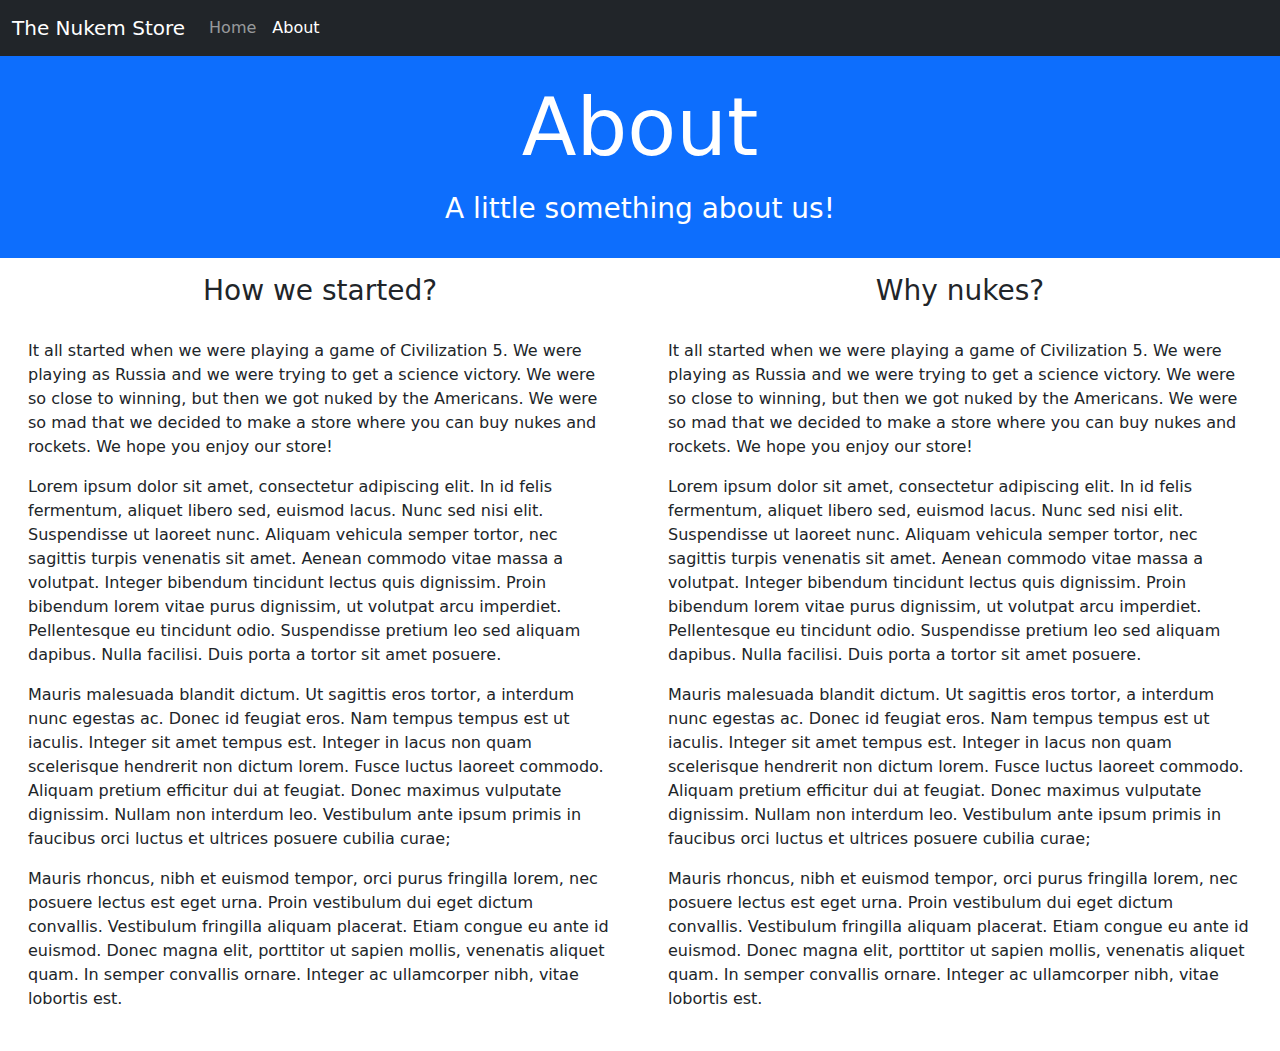
==== about/index.html @ d3eb9044 "first commit" ====
<!DOCTYPE html>
<html lang="en">
    <head>
        <title>Nukem the store</title>
        <meta charset="utf-8">
        <meta name="viewport" content="width=device-width, initial-scale=1">
        <link href="https://cdn.jsdelivr.net/npm/bootstrap@5.3.2/dist/css/bootstrap.min.css" rel="stylesheet">
        <script src="https://cdn.jsdelivr.net/npm/bootstrap@5.3.2/dist/js/bootstrap.bundle.min.js"></script>
    </head>
    <body>

        <nav class="navbar navbar-expand-sm bg-dark navbar-dark sticky-top">
            <div class="container-fluid">
              <ul class="navbar-nav">
                <a class="navbar-brand" href="../">The Nukem Store</a>
                <li class="nav-item">
                  <a class="nav-link" href="../">Home</a>
                </li>
               <li class="nav-item">
                  <a class="nav-link active" href="#">About</a>
                </li>

              </ul>
            </div>
          </nav>
          
        
        <div class="container-fluid p-4 bg-primary text-white">
            <div class="row justify-content-center">
                <div class="col-7">
                    <p class="display-1 text-center">About</p>
                    <h3 class="text-center">A little something about us!</h3>
                </div>
                
            </div>
        </div>

        <div class="container-fluid mt-3">
            <div class="row justify-content-center">
                <div class="col-sm-3 mb-2" style="width:50%;">
                    <div class="card border-0">
                        <div class="card-title text-center"><h3>How we started?</h3></div>
                        <div class="card-body">
                        
                            <div class="card-text">
                                <p>It all started when we were playing a game of Civilization 5. We were playing as Russia and we were trying to get a science victory. We were so close to winning, but then we got nuked by the Americans. We were so mad that we decided to make a store where you can buy nukes and rockets. We hope you enjoy our store!</p>
                                <p>Lorem ipsum dolor sit amet, consectetur adipiscing elit. In id felis fermentum, aliquet libero sed, euismod lacus. Nunc sed nisi elit. Suspendisse ut laoreet nunc. Aliquam vehicula semper tortor, nec sagittis turpis venenatis sit amet. Aenean commodo vitae massa a volutpat. Integer bibendum tincidunt lectus quis dignissim. Proin bibendum lorem vitae purus dignissim, ut volutpat arcu imperdiet. Pellentesque eu tincidunt odio. Suspendisse pretium leo sed aliquam dapibus. Nulla facilisi. Duis porta a tortor sit amet posuere.</p>
                                <p>Mauris malesuada blandit dictum. Ut sagittis eros tortor, a interdum nunc egestas ac. Donec id feugiat eros. Nam tempus tempus est ut iaculis. Integer sit amet tempus est. Integer in lacus non quam scelerisque hendrerit non dictum lorem. Fusce luctus laoreet commodo. Aliquam pretium efficitur dui at feugiat. Donec maximus vulputate dignissim. Nullam non interdum leo. Vestibulum ante ipsum primis in faucibus orci luctus et ultrices posuere cubilia curae;</p>
                                <p>Mauris rhoncus, nibh et euismod tempor, orci purus fringilla lorem, nec posuere lectus est eget urna. Proin vestibulum dui eget dictum convallis. Vestibulum fringilla aliquam placerat. Etiam congue eu ante id euismod. Donec magna elit, porttitor ut sapien mollis, venenatis aliquet quam. In semper convallis ornare. Integer ac ullamcorper nibh, vitae lobortis est.</p>
                            </div>
                        </div>
                    </div>
                    </div>
                <div class="col-sm-3 mb-2" style="width:50%;">
                    <div class="card border-0">
                        <div class="card-title text-center"><h3>Why nukes?</h3></div>
                        <div class="card-body">
                        
                            <div class="card-text">
                                <p>It all started when we were playing a game of Civilization 5. We were playing as Russia and we were trying to get a science victory. We were so close to winning, but then we got nuked by the Americans. We were so mad that we decided to make a store where you can buy nukes and rockets. We hope you enjoy our store!</p>
                                <p>Lorem ipsum dolor sit amet, consectetur adipiscing elit. In id felis fermentum, aliquet libero sed, euismod lacus. Nunc sed nisi elit. Suspendisse ut laoreet nunc. Aliquam vehicula semper tortor, nec sagittis turpis venenatis sit amet. Aenean commodo vitae massa a volutpat. Integer bibendum tincidunt lectus quis dignissim. Proin bibendum lorem vitae purus dignissim, ut volutpat arcu imperdiet. Pellentesque eu tincidunt odio. Suspendisse pretium leo sed aliquam dapibus. Nulla facilisi. Duis porta a tortor sit amet posuere.</p>
                                <p>Mauris malesuada blandit dictum. Ut sagittis eros tortor, a interdum nunc egestas ac. Donec id feugiat eros. Nam tempus tempus est ut iaculis. Integer sit amet tempus est. Integer in lacus non quam scelerisque hendrerit non dictum lorem. Fusce luctus laoreet commodo. Aliquam pretium efficitur dui at feugiat. Donec maximus vulputate dignissim. Nullam non interdum leo. Vestibulum ante ipsum primis in faucibus orci luctus et ultrices posuere cubilia curae;</p>
                                <p>Mauris rhoncus, nibh et euismod tempor, orci purus fringilla lorem, nec posuere lectus est eget urna. Proin vestibulum dui eget dictum convallis. Vestibulum fringilla aliquam placerat. Etiam congue eu ante id euismod. Donec magna elit, porttitor ut sapien mollis, venenatis aliquet quam. In semper convallis ornare. Integer ac ullamcorper nibh, vitae lobortis est.</p>
                            </div>
                        </div>
                    </div>
        
                </div>

            </div>
        </div>
        <script src="../js/temp.js"></script>
    </body>
</html>
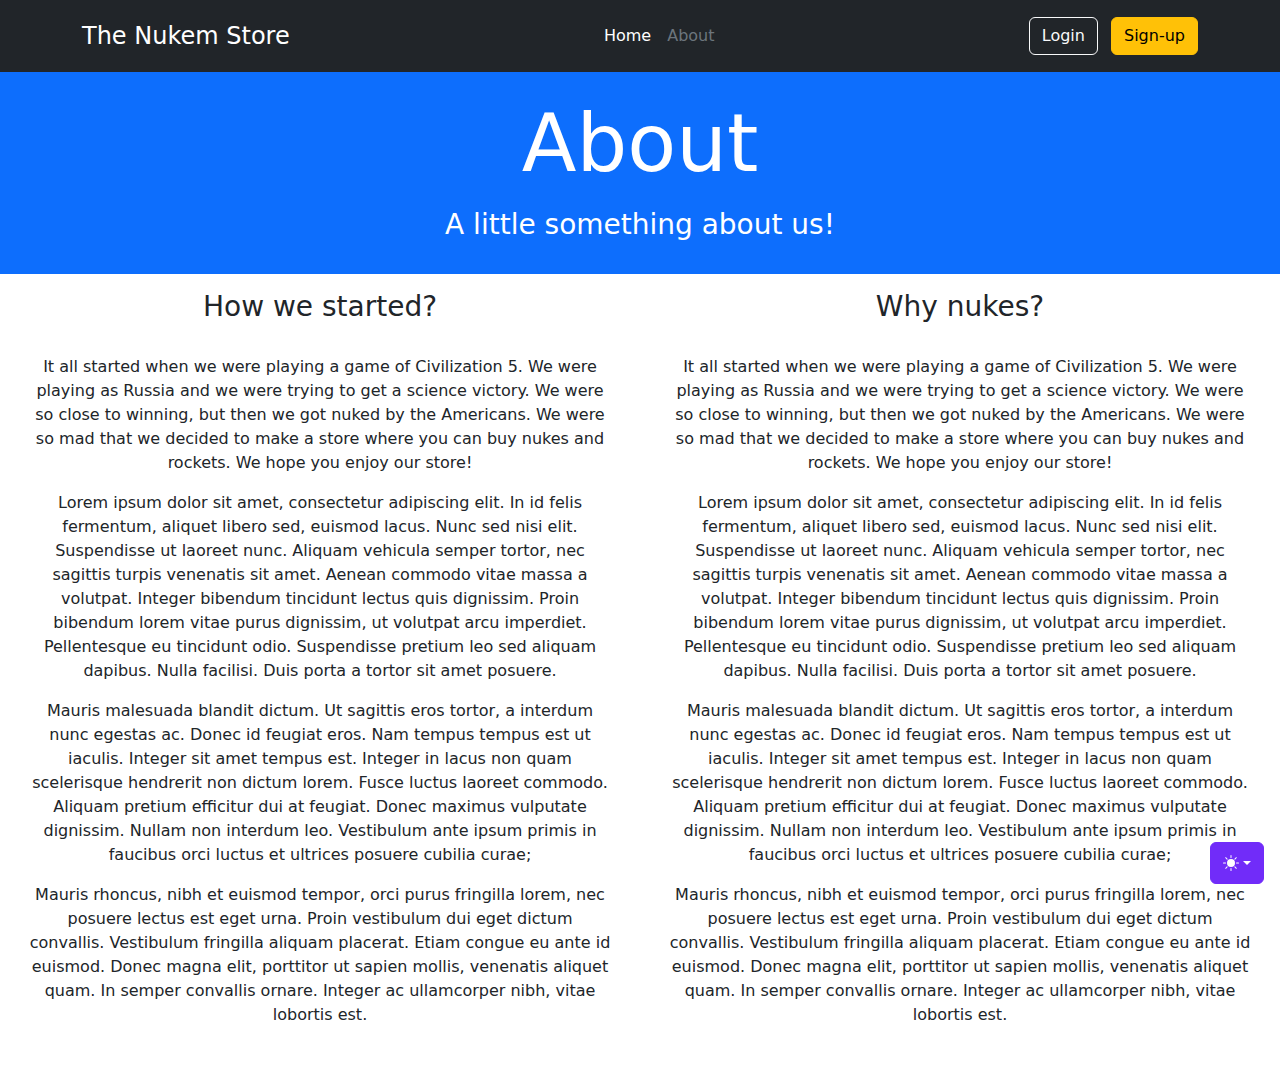
==== commit 05ef5ce5: "added checkout page and made website look a bit better on mobile" ====
--- a/about/index.html
+++ b/about/index.html
@@ -6,23 +6,161 @@
         <meta name="viewport" content="width=device-width, initial-scale=1">
         <link href="https://cdn.jsdelivr.net/npm/bootstrap@5.3.2/dist/css/bootstrap.min.css" rel="stylesheet">
         <script src="https://cdn.jsdelivr.net/npm/bootstrap@5.3.2/dist/js/bootstrap.bundle.min.js"></script>
+        <script src="../color-modes.js"></script>
+
+        <style>
+            .bd-placeholder-img {
+              font-size: 1.125rem;
+              text-anchor: middle;
+              -webkit-user-select: none;
+              -moz-user-select: none;
+              user-select: none;
+            }
+      
+            @media (min-width: 768px) {
+              .bd-placeholder-img-lg {
+                font-size: 3.5rem;
+              }
+            }
+      
+            .b-example-divider {
+              width: 100%;
+              height: 3rem;
+              background-color: rgba(0, 0, 0, .1);
+              border: solid rgba(0, 0, 0, .15);
+              border-width: 1px 0;
+              box-shadow: inset 0 .5em 1.5em rgba(0, 0, 0, .1), inset 0 .125em .5em rgba(0, 0, 0, .15);
+            }
+      
+            .b-example-vr {
+              flex-shrink: 0;
+              width: 1.5rem;
+              height: 100vh;
+            }
+      
+            .bi {
+              vertical-align: -.125em;
+              fill: currentColor;
+            }
+      
+            .nav-scroller {
+              position: relative;
+              z-index: 2;
+              height: 2.75rem;
+              overflow-y: hidden;
+            }
+      
+            .nav-scroller .nav {
+              display: flex;
+              flex-wrap: nowrap;
+              padding-bottom: 1rem;
+              margin-top: -1px;
+              overflow-x: auto;
+              text-align: center;
+              white-space: nowrap;
+              -webkit-overflow-scrolling: touch;
+            }
+      
+            .btn-bd-primary {
+              --bd-violet-bg: #712cf9;
+              --bd-violet-rgb: 112.520718, 44.062154, 249.437846;
+      
+              --bs-btn-font-weight: 600;
+              --bs-btn-color: var(--bs-white);
+              --bs-btn-bg: var(--bd-violet-bg);
+              --bs-btn-border-color: var(--bd-violet-bg);
+              --bs-btn-hover-color: var(--bs-white);
+              --bs-btn-hover-bg: #6528e0;
+              --bs-btn-hover-border-color: #6528e0;
+              --bs-btn-focus-shadow-rgb: var(--bd-violet-rgb);
+              --bs-btn-active-color: var(--bs-btn-hover-color);
+              --bs-btn-active-bg: #5a23c8;
+              --bs-btn-active-border-color: #5a23c8;
+            }
+      
+            .bd-mode-toggle {
+              z-index: 1500;
+            }
+      
+            .bd-mode-toggle .dropdown-menu .active .bi {
+              display: block !important;
+            }
+          </style>
+
     </head>
     <body>
 
-        <nav class="navbar navbar-expand-sm bg-dark navbar-dark sticky-top">
-            <div class="container-fluid">
-              <ul class="navbar-nav">
-                <a class="navbar-brand" href="../">The Nukem Store</a>
-                <li class="nav-item">
-                  <a class="nav-link" href="../">Home</a>
-                </li>
-               <li class="nav-item">
-                  <a class="nav-link active" href="#">About</a>
-                </li>
-
-              </ul>
+        <svg xmlns="http://www.w3.org/2000/svg" class="d-none">
+            <symbol id="check2" viewBox="0 0 16 16">
+              <path d="M13.854 3.646a.5.5 0 0 1 0 .708l-7 7a.5.5 0 0 1-.708 0l-3.5-3.5a.5.5 0 1 1 .708-.708L6.5 10.293l6.646-6.647a.5.5 0 0 1 .708 0z"/>
+            </symbol>
+            <symbol id="circle-half" viewBox="0 0 16 16">
+              <path d="M8 15A7 7 0 1 0 8 1v14zm0 1A8 8 0 1 1 8 0a8 8 0 0 1 0 16z"/>
+            </symbol>
+            <symbol id="moon-stars-fill" viewBox="0 0 16 16">
+              <path d="M6 .278a.768.768 0 0 1 .08.858 7.208 7.208 0 0 0-.878 3.46c0 4.021 3.278 7.277 7.318 7.277.527 0 1.04-.055 1.533-.16a.787.787 0 0 1 .81.316.733.733 0 0 1-.031.893A8.349 8.349 0 0 1 8.344 16C3.734 16 0 12.286 0 7.71 0 4.266 2.114 1.312 5.124.06A.752.752 0 0 1 6 .278z"/>
+              <path d="M10.794 3.148a.217.217 0 0 1 .412 0l.387 1.162c.173.518.579.924 1.097 1.097l1.162.387a.217.217 0 0 1 0 .412l-1.162.387a1.734 1.734 0 0 0-1.097 1.097l-.387 1.162a.217.217 0 0 1-.412 0l-.387-1.162A1.734 1.734 0 0 0 9.31 6.593l-1.162-.387a.217.217 0 0 1 0-.412l1.162-.387a1.734 1.734 0 0 0 1.097-1.097l.387-1.162zM13.863.099a.145.145 0 0 1 .274 0l.258.774c.115.346.386.617.732.732l.774.258a.145.145 0 0 1 0 .274l-.774.258a1.156 1.156 0 0 0-.732.732l-.258.774a.145.145 0 0 1-.274 0l-.258-.774a1.156 1.156 0 0 0-.732-.732l-.774-.258a.145.145 0 0 1 0-.274l.774-.258c.346-.115.617-.386.732-.732L13.863.1z"/>
+            </symbol>
+            <symbol id="sun-fill" viewBox="0 0 16 16">
+              <path d="M8 12a4 4 0 1 0 0-8 4 4 0 0 0 0 8zM8 0a.5.5 0 0 1 .5.5v2a.5.5 0 0 1-1 0v-2A.5.5 0 0 1 8 0zm0 13a.5.5 0 0 1 .5.5v2a.5.5 0 0 1-1 0v-2A.5.5 0 0 1 8 13zm8-5a.5.5 0 0 1-.5.5h-2a.5.5 0 0 1 0-1h2a.5.5 0 0 1 .5.5zM3 8a.5.5 0 0 1-.5.5h-2a.5.5 0 0 1 0-1h2A.5.5 0 0 1 3 8zm10.657-5.657a.5.5 0 0 1 0 .707l-1.414 1.415a.5.5 0 1 1-.707-.708l1.414-1.414a.5.5 0 0 1 .707 0zm-9.193 9.193a.5.5 0 0 1 0 .707L3.05 13.657a.5.5 0 0 1-.707-.707l1.414-1.414a.5.5 0 0 1 .707 0zm9.193 2.121a.5.5 0 0 1-.707 0l-1.414-1.414a.5.5 0 0 1 .707-.707l1.414 1.414a.5.5 0 0 1 0 .707zM4.464 4.465a.5.5 0 0 1-.707 0L2.343 3.05a.5.5 0 1 1 .707-.707l1.414 1.414a.5.5 0 0 1 0 .708z"/>
+            </symbol>
+          </svg>
+      
+          <div class="dropdown position-fixed bottom-0 end-0 mb-3 me-3 bd-mode-toggle">
+            <button class="btn btn-bd-primary py-2 dropdown-toggle d-flex align-items-center"
+                    id="bd-theme"
+                    type="button"
+                    aria-expanded="false"
+                    data-bs-toggle="dropdown"
+                    aria-label="Toggle theme (auto)">
+              <svg class="bi my-1 theme-icon-active" width="1em" height="1em"><use href="#circle-half"></use></svg>
+              <span class="visually-hidden" id="bd-theme-text">Toggle theme</span>
+            </button>
+            <ul class="dropdown-menu dropdown-menu-end shadow" aria-labelledby="bd-theme-text">
+              <li>
+                <button type="button" class="dropdown-item d-flex align-items-center" data-bs-theme-value="light" aria-pressed="false">
+                  <svg class="bi me-2 opacity-50 theme-icon" width="1em" height="1em"><use href="#sun-fill"></use></svg>
+                  Light
+                  <svg class="bi ms-auto d-none" width="1em" height="1em"><use href="#check2"></use></svg>
+                </button>
+              </li>
+              <li>
+                <button type="button" class="dropdown-item d-flex align-items-center" data-bs-theme-value="dark" aria-pressed="false">
+                  <svg class="bi me-2 opacity-50 theme-icon" width="1em" height="1em"><use href="#moon-stars-fill"></use></svg>
+                  Dark
+                  <svg class="bi ms-auto d-none" width="1em" height="1em"><use href="#check2"></use></svg>
+                </button>
+              </li>
+              <li>
+                <button type="button" class="dropdown-item d-flex align-items-center active" data-bs-theme-value="auto" aria-pressed="true">
+                  <svg class="bi me-2 opacity-50 theme-icon" width="1em" height="1em"><use href="#circle-half"></use></svg>
+                  Auto
+                  <svg class="bi ms-auto d-none" width="1em" height="1em"><use href="#check2"></use></svg>
+                </button>
+              </li>
+            </ul>
+          </div>
+
+        <header class="p-3 text-bg-dark sticky-top">
+            <div class="container">
+              <div class="d-flex flex-wrap align-items-center justify-content-center justify-content-lg-start">
+                <a href="/" class="d-flex align-items-center mb-3 mb-md-0 me-md-auto text-white text-decoration-none">
+                    <span class="fs-4">The Nukem Store</span>
+                  </a>
+                
+        
+                <ul class="nav col-12 col-lg-auto me-lg-auto mb-2 justify-content-center mb-md-0">
+                  <li><a href="../" class="nav-link px-2 text-white">Home</a></li>
+                  <li><a href="#" class="nav-link px-2 text-secondary">About</a></li>
+                </ul>
+        
+                <div class="text-end">
+                  <button type="button" class="btn btn-outline-light me-2">Login</button>
+                  <button type="button" class="btn btn-warning">Sign-up</button>
+                </div>
+              </div>
             </div>
-          </nav>
+          </header>
           
         
         <div class="container-fluid p-4 bg-primary text-white">
@@ -37,12 +175,12 @@
 
         <div class="container-fluid mt-3">
             <div class="row justify-content-center">
-                <div class="col-sm-3 mb-2" style="width:50%;">
+                <div class="col-sm-3 mb-2" style="width:50%; min-width: 280px;">
                     <div class="card border-0">
                         <div class="card-title text-center"><h3>How we started?</h3></div>
                         <div class="card-body">
                         
-                            <div class="card-text">
+                            <div class="card-text text-center">
                                 <p>It all started when we were playing a game of Civilization 5. We were playing as Russia and we were trying to get a science victory. We were so close to winning, but then we got nuked by the Americans. We were so mad that we decided to make a store where you can buy nukes and rockets. We hope you enjoy our store!</p>
                                 <p>Lorem ipsum dolor sit amet, consectetur adipiscing elit. In id felis fermentum, aliquet libero sed, euismod lacus. Nunc sed nisi elit. Suspendisse ut laoreet nunc. Aliquam vehicula semper tortor, nec sagittis turpis venenatis sit amet. Aenean commodo vitae massa a volutpat. Integer bibendum tincidunt lectus quis dignissim. Proin bibendum lorem vitae purus dignissim, ut volutpat arcu imperdiet. Pellentesque eu tincidunt odio. Suspendisse pretium leo sed aliquam dapibus. Nulla facilisi. Duis porta a tortor sit amet posuere.</p>
                                 <p>Mauris malesuada blandit dictum. Ut sagittis eros tortor, a interdum nunc egestas ac. Donec id feugiat eros. Nam tempus tempus est ut iaculis. Integer sit amet tempus est. Integer in lacus non quam scelerisque hendrerit non dictum lorem. Fusce luctus laoreet commodo. Aliquam pretium efficitur dui at feugiat. Donec maximus vulputate dignissim. Nullam non interdum leo. Vestibulum ante ipsum primis in faucibus orci luctus et ultrices posuere cubilia curae;</p>
@@ -51,12 +189,12 @@
                         </div>
                     </div>
                     </div>
-                <div class="col-sm-3 mb-2" style="width:50%;">
+                <div class="col-sm-3 mb-2" style="width:50%; min-width: 280px;">
                     <div class="card border-0">
                         <div class="card-title text-center"><h3>Why nukes?</h3></div>
                         <div class="card-body">
                         
-                            <div class="card-text">
+                            <div class="card-text text-center">
                                 <p>It all started when we were playing a game of Civilization 5. We were playing as Russia and we were trying to get a science victory. We were so close to winning, but then we got nuked by the Americans. We were so mad that we decided to make a store where you can buy nukes and rockets. We hope you enjoy our store!</p>
                                 <p>Lorem ipsum dolor sit amet, consectetur adipiscing elit. In id felis fermentum, aliquet libero sed, euismod lacus. Nunc sed nisi elit. Suspendisse ut laoreet nunc. Aliquam vehicula semper tortor, nec sagittis turpis venenatis sit amet. Aenean commodo vitae massa a volutpat. Integer bibendum tincidunt lectus quis dignissim. Proin bibendum lorem vitae purus dignissim, ut volutpat arcu imperdiet. Pellentesque eu tincidunt odio. Suspendisse pretium leo sed aliquam dapibus. Nulla facilisi. Duis porta a tortor sit amet posuere.</p>
                                 <p>Mauris malesuada blandit dictum. Ut sagittis eros tortor, a interdum nunc egestas ac. Donec id feugiat eros. Nam tempus tempus est ut iaculis. Integer sit amet tempus est. Integer in lacus non quam scelerisque hendrerit non dictum lorem. Fusce luctus laoreet commodo. Aliquam pretium efficitur dui at feugiat. Donec maximus vulputate dignissim. Nullam non interdum leo. Vestibulum ante ipsum primis in faucibus orci luctus et ultrices posuere cubilia curae;</p>
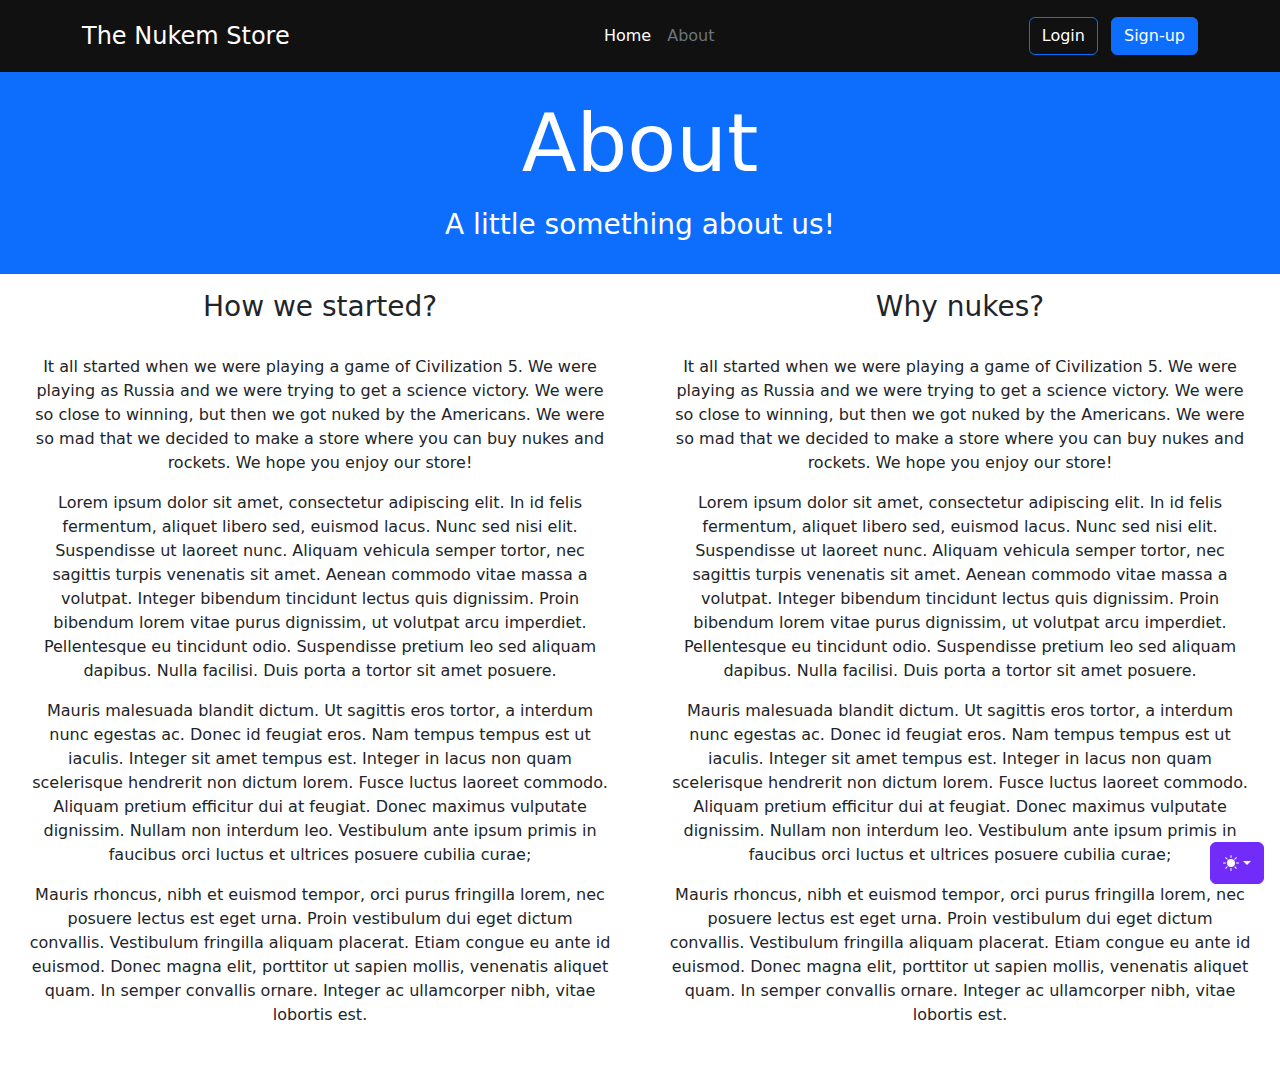
==== commit c4133ca1: "finished design for register and login forms, also updated the header colors a bit" ====
--- a/about/index.html
+++ b/about/index.html
@@ -141,7 +141,7 @@
             </ul>
           </div>
 
-        <header class="p-3 text-bg-dark sticky-top">
+          <header class="p-3 sticky-top" style="background-color: #111111;">
             <div class="container">
               <div class="d-flex flex-wrap align-items-center justify-content-center justify-content-lg-start">
                 <a href="/" class="d-flex align-items-center mb-3 mb-md-0 me-md-auto text-white text-decoration-none">
@@ -155,8 +155,8 @@
                 </ul>
         
                 <div class="text-end">
-                  <button type="button" class="btn btn-outline-light me-2">Login</button>
-                  <button type="button" class="btn btn-warning">Sign-up</button>
+                  <button type="button" onclick="location.href = '../login/';" class="btn btn-outline-primary text-white me-2">Login</button>
+                  <button type="button" onclick="location.href = '../register/';" class="btn btn-primary">Sign-up</button>
                 </div>
               </div>
             </div>
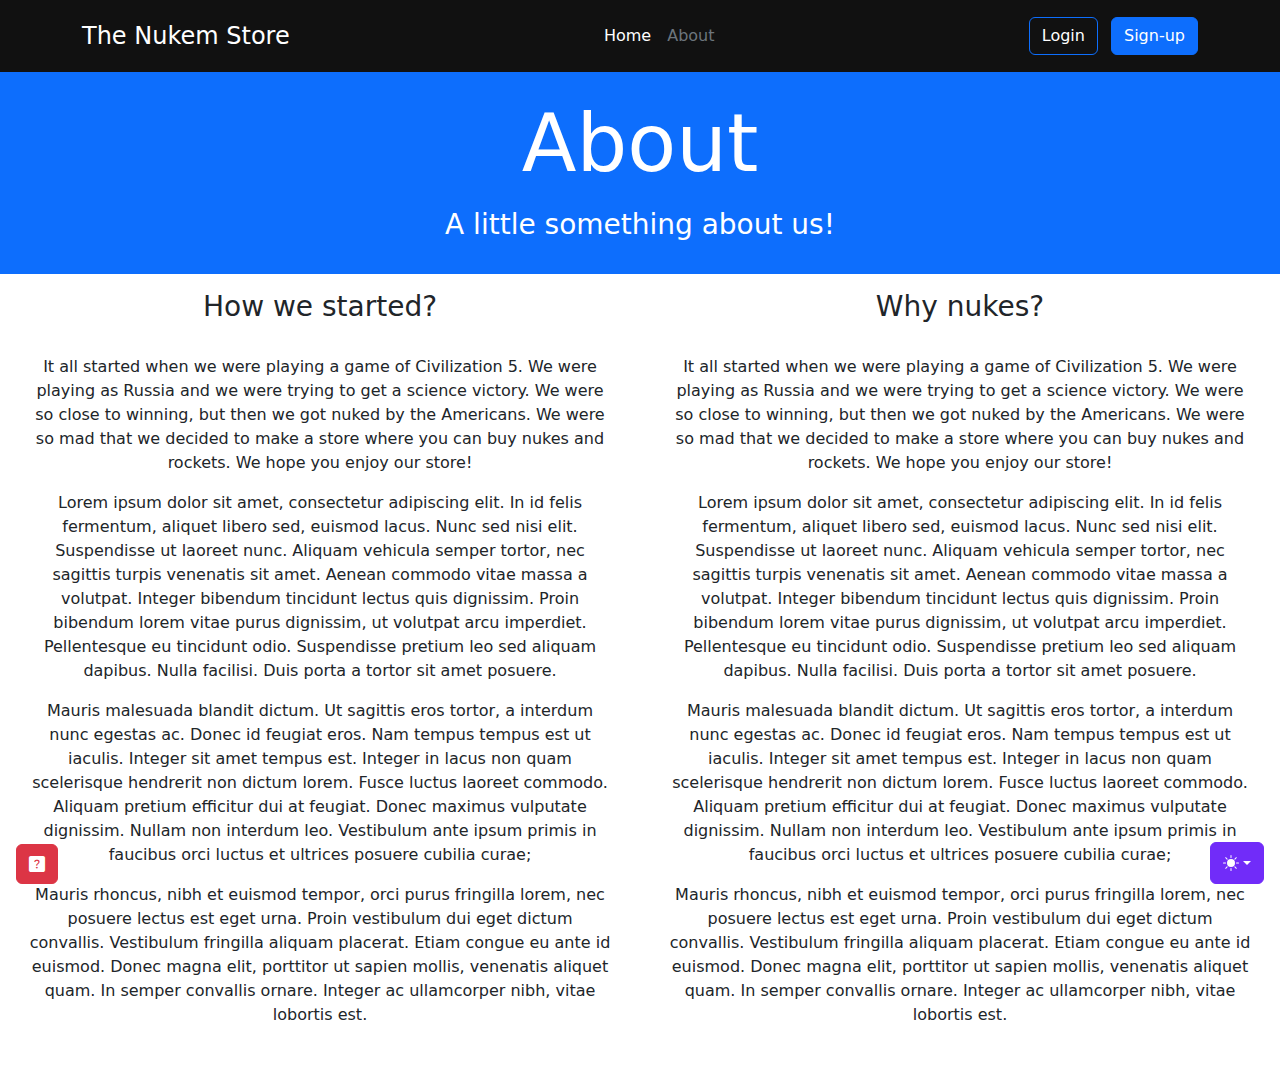
==== commit 71f1ca89: "added nuke and fixed file formatting" ====
--- a/about/index.html
+++ b/about/index.html
@@ -1,212 +1,303 @@
 <!DOCTYPE html>
 <html lang="en">
-    <head>
-        <title>Nukem the store</title>
-        <meta charset="utf-8">
-        <meta name="viewport" content="width=device-width, initial-scale=1">
-        <link href="https://cdn.jsdelivr.net/npm/bootstrap@5.3.2/dist/css/bootstrap.min.css" rel="stylesheet">
-        <script src="https://cdn.jsdelivr.net/npm/bootstrap@5.3.2/dist/js/bootstrap.bundle.min.js"></script>
-        <script src="../color-modes.js"></script>
-
-        <style>
-            .bd-placeholder-img {
-              font-size: 1.125rem;
-              text-anchor: middle;
-              -webkit-user-select: none;
-              -moz-user-select: none;
-              user-select: none;
-            }
-      
-            @media (min-width: 768px) {
-              .bd-placeholder-img-lg {
-                font-size: 3.5rem;
-              }
-            }
-      
-            .b-example-divider {
-              width: 100%;
-              height: 3rem;
-              background-color: rgba(0, 0, 0, .1);
-              border: solid rgba(0, 0, 0, .15);
-              border-width: 1px 0;
-              box-shadow: inset 0 .5em 1.5em rgba(0, 0, 0, .1), inset 0 .125em .5em rgba(0, 0, 0, .15);
-            }
-      
-            .b-example-vr {
-              flex-shrink: 0;
-              width: 1.5rem;
-              height: 100vh;
-            }
-      
-            .bi {
-              vertical-align: -.125em;
-              fill: currentColor;
-            }
-      
-            .nav-scroller {
-              position: relative;
-              z-index: 2;
-              height: 2.75rem;
-              overflow-y: hidden;
-            }
-      
-            .nav-scroller .nav {
-              display: flex;
-              flex-wrap: nowrap;
-              padding-bottom: 1rem;
-              margin-top: -1px;
-              overflow-x: auto;
-              text-align: center;
-              white-space: nowrap;
-              -webkit-overflow-scrolling: touch;
-            }
-      
-            .btn-bd-primary {
-              --bd-violet-bg: #712cf9;
-              --bd-violet-rgb: 112.520718, 44.062154, 249.437846;
-      
-              --bs-btn-font-weight: 600;
-              --bs-btn-color: var(--bs-white);
-              --bs-btn-bg: var(--bd-violet-bg);
-              --bs-btn-border-color: var(--bd-violet-bg);
-              --bs-btn-hover-color: var(--bs-white);
-              --bs-btn-hover-bg: #6528e0;
-              --bs-btn-hover-border-color: #6528e0;
-              --bs-btn-focus-shadow-rgb: var(--bd-violet-rgb);
-              --bs-btn-active-color: var(--bs-btn-hover-color);
-              --bs-btn-active-bg: #5a23c8;
-              --bs-btn-active-border-color: #5a23c8;
-            }
-      
-            .bd-mode-toggle {
-              z-index: 1500;
-            }
-      
-            .bd-mode-toggle .dropdown-menu .active .bi {
-              display: block !important;
-            }
-          </style>
-
-    </head>
-    <body>
-
-        <svg xmlns="http://www.w3.org/2000/svg" class="d-none">
-            <symbol id="check2" viewBox="0 0 16 16">
-              <path d="M13.854 3.646a.5.5 0 0 1 0 .708l-7 7a.5.5 0 0 1-.708 0l-3.5-3.5a.5.5 0 1 1 .708-.708L6.5 10.293l6.646-6.647a.5.5 0 0 1 .708 0z"/>
-            </symbol>
-            <symbol id="circle-half" viewBox="0 0 16 16">
-              <path d="M8 15A7 7 0 1 0 8 1v14zm0 1A8 8 0 1 1 8 0a8 8 0 0 1 0 16z"/>
-            </symbol>
-            <symbol id="moon-stars-fill" viewBox="0 0 16 16">
-              <path d="M6 .278a.768.768 0 0 1 .08.858 7.208 7.208 0 0 0-.878 3.46c0 4.021 3.278 7.277 7.318 7.277.527 0 1.04-.055 1.533-.16a.787.787 0 0 1 .81.316.733.733 0 0 1-.031.893A8.349 8.349 0 0 1 8.344 16C3.734 16 0 12.286 0 7.71 0 4.266 2.114 1.312 5.124.06A.752.752 0 0 1 6 .278z"/>
-              <path d="M10.794 3.148a.217.217 0 0 1 .412 0l.387 1.162c.173.518.579.924 1.097 1.097l1.162.387a.217.217 0 0 1 0 .412l-1.162.387a1.734 1.734 0 0 0-1.097 1.097l-.387 1.162a.217.217 0 0 1-.412 0l-.387-1.162A1.734 1.734 0 0 0 9.31 6.593l-1.162-.387a.217.217 0 0 1 0-.412l1.162-.387a1.734 1.734 0 0 0 1.097-1.097l.387-1.162zM13.863.099a.145.145 0 0 1 .274 0l.258.774c.115.346.386.617.732.732l.774.258a.145.145 0 0 1 0 .274l-.774.258a1.156 1.156 0 0 0-.732.732l-.258.774a.145.145 0 0 1-.274 0l-.258-.774a1.156 1.156 0 0 0-.732-.732l-.774-.258a.145.145 0 0 1 0-.274l.774-.258c.346-.115.617-.386.732-.732L13.863.1z"/>
-            </symbol>
-            <symbol id="sun-fill" viewBox="0 0 16 16">
-              <path d="M8 12a4 4 0 1 0 0-8 4 4 0 0 0 0 8zM8 0a.5.5 0 0 1 .5.5v2a.5.5 0 0 1-1 0v-2A.5.5 0 0 1 8 0zm0 13a.5.5 0 0 1 .5.5v2a.5.5 0 0 1-1 0v-2A.5.5 0 0 1 8 13zm8-5a.5.5 0 0 1-.5.5h-2a.5.5 0 0 1 0-1h2a.5.5 0 0 1 .5.5zM3 8a.5.5 0 0 1-.5.5h-2a.5.5 0 0 1 0-1h2A.5.5 0 0 1 3 8zm10.657-5.657a.5.5 0 0 1 0 .707l-1.414 1.415a.5.5 0 1 1-.707-.708l1.414-1.414a.5.5 0 0 1 .707 0zm-9.193 9.193a.5.5 0 0 1 0 .707L3.05 13.657a.5.5 0 0 1-.707-.707l1.414-1.414a.5.5 0 0 1 .707 0zm9.193 2.121a.5.5 0 0 1-.707 0l-1.414-1.414a.5.5 0 0 1 .707-.707l1.414 1.414a.5.5 0 0 1 0 .707zM4.464 4.465a.5.5 0 0 1-.707 0L2.343 3.05a.5.5 0 1 1 .707-.707l1.414 1.414a.5.5 0 0 1 0 .708z"/>
-            </symbol>
-          </svg>
-      
-          <div class="dropdown position-fixed bottom-0 end-0 mb-3 me-3 bd-mode-toggle">
-            <button class="btn btn-bd-primary py-2 dropdown-toggle d-flex align-items-center"
-                    id="bd-theme"
-                    type="button"
-                    aria-expanded="false"
-                    data-bs-toggle="dropdown"
-                    aria-label="Toggle theme (auto)">
-              <svg class="bi my-1 theme-icon-active" width="1em" height="1em"><use href="#circle-half"></use></svg>
-              <span class="visually-hidden" id="bd-theme-text">Toggle theme</span>
-            </button>
-            <ul class="dropdown-menu dropdown-menu-end shadow" aria-labelledby="bd-theme-text">
-              <li>
-                <button type="button" class="dropdown-item d-flex align-items-center" data-bs-theme-value="light" aria-pressed="false">
-                  <svg class="bi me-2 opacity-50 theme-icon" width="1em" height="1em"><use href="#sun-fill"></use></svg>
-                  Light
-                  <svg class="bi ms-auto d-none" width="1em" height="1em"><use href="#check2"></use></svg>
-                </button>
-              </li>
-              <li>
-                <button type="button" class="dropdown-item d-flex align-items-center" data-bs-theme-value="dark" aria-pressed="false">
-                  <svg class="bi me-2 opacity-50 theme-icon" width="1em" height="1em"><use href="#moon-stars-fill"></use></svg>
-                  Dark
-                  <svg class="bi ms-auto d-none" width="1em" height="1em"><use href="#check2"></use></svg>
-                </button>
-              </li>
-              <li>
-                <button type="button" class="dropdown-item d-flex align-items-center active" data-bs-theme-value="auto" aria-pressed="true">
-                  <svg class="bi me-2 opacity-50 theme-icon" width="1em" height="1em"><use href="#circle-half"></use></svg>
-                  Auto
-                  <svg class="bi ms-auto d-none" width="1em" height="1em"><use href="#check2"></use></svg>
-                </button>
-              </li>
-            </ul>
+
+<head>
+  <title>Nukem the store</title>
+  <meta charset="utf-8">
+  <meta name="viewport" content="width=device-width, initial-scale=1">
+  <link href="https://cdn.jsdelivr.net/npm/bootstrap@5.3.2/dist/css/bootstrap.min.css" rel="stylesheet">
+  <script src="https://cdn.jsdelivr.net/npm/bootstrap@5.3.2/dist/js/bootstrap.bundle.min.js"></script>
+  <script src="../color-modes.js"></script>
+  <link rel="stylesheet" href="https://cdn.jsdelivr.net/npm/bootstrap-icons@1.11.3/font/bootstrap-icons.min.css">
+  <script src="../js/nuke.js"></script>
+
+  <style>
+    .bd-placeholder-img {
+      font-size: 1.125rem;
+      text-anchor: middle;
+      -webkit-user-select: none;
+      -moz-user-select: none;
+      user-select: none;
+    }
+
+    @media (min-width: 768px) {
+      .bd-placeholder-img-lg {
+        font-size: 3.5rem;
+      }
+    }
+
+    .b-example-divider {
+      width: 100%;
+      height: 3rem;
+      background-color: rgba(0, 0, 0, .1);
+      border: solid rgba(0, 0, 0, .15);
+      border-width: 1px 0;
+      box-shadow: inset 0 .5em 1.5em rgba(0, 0, 0, .1), inset 0 .125em .5em rgba(0, 0, 0, .15);
+    }
+
+    .b-example-vr {
+      flex-shrink: 0;
+      width: 1.5rem;
+      height: 100vh;
+    }
+
+    .bi {
+      vertical-align: -.125em;
+      fill: currentColor;
+    }
+
+    .nav-scroller {
+      position: relative;
+      z-index: 2;
+      height: 2.75rem;
+      overflow-y: hidden;
+    }
+
+    .nav-scroller .nav {
+      display: flex;
+      flex-wrap: nowrap;
+      padding-bottom: 1rem;
+      margin-top: -1px;
+      overflow-x: auto;
+      text-align: center;
+      white-space: nowrap;
+      -webkit-overflow-scrolling: touch;
+    }
+
+    .btn-bd-primary {
+      --bd-violet-bg: #712cf9;
+      --bd-violet-rgb: 112.520718, 44.062154, 249.437846;
+
+      --bs-btn-font-weight: 600;
+      --bs-btn-color: var(--bs-white);
+      --bs-btn-bg: var(--bd-violet-bg);
+      --bs-btn-border-color: var(--bd-violet-bg);
+      --bs-btn-hover-color: var(--bs-white);
+      --bs-btn-hover-bg: #6528e0;
+      --bs-btn-hover-border-color: #6528e0;
+      --bs-btn-focus-shadow-rgb: var(--bd-violet-rgb);
+      --bs-btn-active-color: var(--bs-btn-hover-color);
+      --bs-btn-active-bg: #5a23c8;
+      --bs-btn-active-border-color: #5a23c8;
+    }
+
+    .bd-mode-toggle {
+      z-index: 1500;
+    }
+
+    .bd-mode-toggle .dropdown-menu .active .bi {
+      display: block !important;
+    }
+  </style>
+
+</head>
+
+<body>
+
+  <svg xmlns="http://www.w3.org/2000/svg" class="d-none">
+    <symbol id="check2" viewBox="0 0 16 16">
+      <path
+        d="M13.854 3.646a.5.5 0 0 1 0 .708l-7 7a.5.5 0 0 1-.708 0l-3.5-3.5a.5.5 0 1 1 .708-.708L6.5 10.293l6.646-6.647a.5.5 0 0 1 .708 0z" />
+    </symbol>
+    <symbol id="circle-half" viewBox="0 0 16 16">
+      <path d="M8 15A7 7 0 1 0 8 1v14zm0 1A8 8 0 1 1 8 0a8 8 0 0 1 0 16z" />
+    </symbol>
+    <symbol id="moon-stars-fill" viewBox="0 0 16 16">
+      <path
+        d="M6 .278a.768.768 0 0 1 .08.858 7.208 7.208 0 0 0-.878 3.46c0 4.021 3.278 7.277 7.318 7.277.527 0 1.04-.055 1.533-.16a.787.787 0 0 1 .81.316.733.733 0 0 1-.031.893A8.349 8.349 0 0 1 8.344 16C3.734 16 0 12.286 0 7.71 0 4.266 2.114 1.312 5.124.06A.752.752 0 0 1 6 .278z" />
+      <path
+        d="M10.794 3.148a.217.217 0 0 1 .412 0l.387 1.162c.173.518.579.924 1.097 1.097l1.162.387a.217.217 0 0 1 0 .412l-1.162.387a1.734 1.734 0 0 0-1.097 1.097l-.387 1.162a.217.217 0 0 1-.412 0l-.387-1.162A1.734 1.734 0 0 0 9.31 6.593l-1.162-.387a.217.217 0 0 1 0-.412l1.162-.387a1.734 1.734 0 0 0 1.097-1.097l.387-1.162zM13.863.099a.145.145 0 0 1 .274 0l.258.774c.115.346.386.617.732.732l.774.258a.145.145 0 0 1 0 .274l-.774.258a1.156 1.156 0 0 0-.732.732l-.258.774a.145.145 0 0 1-.274 0l-.258-.774a1.156 1.156 0 0 0-.732-.732l-.774-.258a.145.145 0 0 1 0-.274l.774-.258c.346-.115.617-.386.732-.732L13.863.1z" />
+    </symbol>
+    <symbol id="sun-fill" viewBox="0 0 16 16">
+      <path
+        d="M8 12a4 4 0 1 0 0-8 4 4 0 0 0 0 8zM8 0a.5.5 0 0 1 .5.5v2a.5.5 0 0 1-1 0v-2A.5.5 0 0 1 8 0zm0 13a.5.5 0 0 1 .5.5v2a.5.5 0 0 1-1 0v-2A.5.5 0 0 1 8 13zm8-5a.5.5 0 0 1-.5.5h-2a.5.5 0 0 1 0-1h2a.5.5 0 0 1 .5.5zM3 8a.5.5 0 0 1-.5.5h-2a.5.5 0 0 1 0-1h2A.5.5 0 0 1 3 8zm10.657-5.657a.5.5 0 0 1 0 .707l-1.414 1.415a.5.5 0 1 1-.707-.708l1.414-1.414a.5.5 0 0 1 .707 0zm-9.193 9.193a.5.5 0 0 1 0 .707L3.05 13.657a.5.5 0 0 1-.707-.707l1.414-1.414a.5.5 0 0 1 .707 0zm9.193 2.121a.5.5 0 0 1-.707 0l-1.414-1.414a.5.5 0 0 1 .707-.707l1.414 1.414a.5.5 0 0 1 0 .707zM4.464 4.465a.5.5 0 0 1-.707 0L2.343 3.05a.5.5 0 1 1 .707-.707l1.414 1.414a.5.5 0 0 1 0 .708z" />
+    </symbol>
+  </svg>
+
+  <div class="dropdown position-fixed bottom-0 end-0 mb-3 me-3 bd-mode-toggle">
+    <button class="btn btn-bd-primary py-2 dropdown-toggle d-flex align-items-center" id="bd-theme" type="button"
+      aria-expanded="false" data-bs-toggle="dropdown" aria-label="Toggle theme (auto)">
+      <svg class="bi my-1 theme-icon-active" width="1em" height="1em">
+        <use href="#circle-half"></use>
+      </svg>
+      <span class="visually-hidden" id="bd-theme-text">Toggle theme</span>
+    </button>
+    <ul class="dropdown-menu dropdown-menu-end shadow" aria-labelledby="bd-theme-text">
+      <li>
+        <button type="button" class="dropdown-item d-flex align-items-center" data-bs-theme-value="light"
+          aria-pressed="false">
+          <svg class="bi me-2 opacity-50 theme-icon" width="1em" height="1em">
+            <use href="#sun-fill"></use>
+          </svg>
+          Light
+          <svg class="bi ms-auto d-none" width="1em" height="1em">
+            <use href="#check2"></use>
+          </svg>
+        </button>
+      </li>
+      <li>
+        <button type="button" class="dropdown-item d-flex align-items-center" data-bs-theme-value="dark"
+          aria-pressed="false">
+          <svg class="bi me-2 opacity-50 theme-icon" width="1em" height="1em">
+            <use href="#moon-stars-fill"></use>
+          </svg>
+          Dark
+          <svg class="bi ms-auto d-none" width="1em" height="1em">
+            <use href="#check2"></use>
+          </svg>
+        </button>
+      </li>
+      <li>
+        <button type="button" class="dropdown-item d-flex align-items-center active" data-bs-theme-value="auto"
+          aria-pressed="true">
+          <svg class="bi me-2 opacity-50 theme-icon" width="1em" height="1em">
+            <use href="#circle-half"></use>
+          </svg>
+          Auto
+          <svg class="bi ms-auto d-none" width="1em" height="1em">
+            <use href="#check2"></use>
+          </svg>
+        </button>
+      </li>
+    </ul>
+  </div>
+
+  <header class="p-3 sticky-top" style="background-color: #111111;">
+    <div class="container">
+      <div class="d-flex flex-wrap align-items-center justify-content-center justify-content-lg-start">
+        <a href="../" class="d-flex align-items-center mb-3 mb-md-0 me-md-auto text-white text-decoration-none">
+          <span class="fs-4">The Nukem Store</span>
+        </a>
+
+
+        <ul class="nav col-12 col-lg-auto me-lg-auto mb-2 justify-content-center mb-md-0">
+          <li><a href="../" class="nav-link px-2 text-white">Home</a></li>
+          <li><a href="#" class="nav-link px-2 text-secondary">About</a></li>
+        </ul>
+
+        <div class="text-end">
+          <button type="button" onclick="location.href = '../login/';"
+            class="btn btn-outline-primary text-white me-2">Login</button>
+          <button type="button" onclick="location.href = '../register/';" class="btn btn-primary">Sign-up</button>
+        </div>
+      </div>
+    </div>
+  </header>
+
+
+  <div class="container-fluid p-4 bg-primary text-white">
+    <div class="row justify-content-center">
+      <div class="col-7">
+        <p class="display-1 text-center">About</p>
+        <h3 class="text-center">A little something about us!</h3>
+      </div>
+
+    </div>
+  </div>
+
+  <div class="container-fluid mt-3">
+    <div class="row justify-content-center">
+      <div class="col-sm-3 mb-2" style="width:50%; min-width: 280px;">
+        <div class="card border-0">
+          <div class="card-title text-center">
+            <h3>How we started?</h3>
           </div>
-
-          <header class="p-3 sticky-top" style="background-color: #111111;">
-            <div class="container">
-              <div class="d-flex flex-wrap align-items-center justify-content-center justify-content-lg-start">
-                <a href="/" class="d-flex align-items-center mb-3 mb-md-0 me-md-auto text-white text-decoration-none">
-                    <span class="fs-4">The Nukem Store</span>
-                  </a>
-                
-        
-                <ul class="nav col-12 col-lg-auto me-lg-auto mb-2 justify-content-center mb-md-0">
-                  <li><a href="../" class="nav-link px-2 text-white">Home</a></li>
-                  <li><a href="#" class="nav-link px-2 text-secondary">About</a></li>
-                </ul>
-        
-                <div class="text-end">
-                  <button type="button" onclick="location.href = '../login/';" class="btn btn-outline-primary text-white me-2">Login</button>
-                  <button type="button" onclick="location.href = '../register/';" class="btn btn-primary">Sign-up</button>
-                </div>
-              </div>
+          <div class="card-body">
+
+            <div class="card-text text-center">
+              <p>It all started when we were playing a game of Civilization 5. We were playing as Russia and we were
+                trying to get a science victory. We were so close to winning, but then we got nuked by the Americans. We
+                were so mad that we decided to make a store where you can buy nukes and rockets. We hope you enjoy our
+                store!</p>
+              <p>Lorem ipsum dolor sit amet, consectetur adipiscing elit. In id felis fermentum, aliquet libero sed,
+                euismod lacus. Nunc sed nisi elit. Suspendisse ut laoreet nunc. Aliquam vehicula semper tortor, nec
+                sagittis turpis venenatis sit amet. Aenean commodo vitae massa a volutpat. Integer bibendum tincidunt
+                lectus quis dignissim. Proin bibendum lorem vitae purus dignissim, ut volutpat arcu imperdiet.
+                Pellentesque eu tincidunt odio. Suspendisse pretium leo sed aliquam dapibus. Nulla facilisi. Duis porta
+                a tortor sit amet posuere.</p>
+              <p>Mauris malesuada blandit dictum. Ut sagittis eros tortor, a interdum nunc egestas ac. Donec id feugiat
+                eros. Nam tempus tempus est ut iaculis. Integer sit amet tempus est. Integer in lacus non quam
+                scelerisque hendrerit non dictum lorem. Fusce luctus laoreet commodo. Aliquam pretium efficitur dui at
+                feugiat. Donec maximus vulputate dignissim. Nullam non interdum leo. Vestibulum ante ipsum primis in
+                faucibus orci luctus et ultrices posuere cubilia curae;</p>
+              <p>Mauris rhoncus, nibh et euismod tempor, orci purus fringilla lorem, nec posuere lectus est eget urna.
+                Proin vestibulum dui eget dictum convallis. Vestibulum fringilla aliquam placerat. Etiam congue eu ante
+                id euismod. Donec magna elit, porttitor ut sapien mollis, venenatis aliquet quam. In semper convallis
+                ornare. Integer ac ullamcorper nibh, vitae lobortis est.</p>
             </div>
-          </header>
-          
-        
-        <div class="container-fluid p-4 bg-primary text-white">
-            <div class="row justify-content-center">
-                <div class="col-7">
-                    <p class="display-1 text-center">About</p>
-                    <h3 class="text-center">A little something about us!</h3>
-                </div>
-                
+          </div>
+        </div>
+      </div>
+      <div class="col-sm-3 mb-2" style="width:50%; min-width: 280px;">
+        <div class="card border-0">
+          <div class="card-title text-center">
+            <h3>Why nukes?</h3>
+          </div>
+          <div class="card-body">
+
+            <div class="card-text text-center">
+              <p>It all started when we were playing a game of Civilization 5. We were playing as Russia and we were
+                trying to get a science victory. We were so close to winning, but then we got nuked by the Americans. We
+                were so mad that we decided to make a store where you can buy nukes and rockets. We hope you enjoy our
+                store!</p>
+              <p>Lorem ipsum dolor sit amet, consectetur adipiscing elit. In id felis fermentum, aliquet libero sed,
+                euismod lacus. Nunc sed nisi elit. Suspendisse ut laoreet nunc. Aliquam vehicula semper tortor, nec
+                sagittis turpis venenatis sit amet. Aenean commodo vitae massa a volutpat. Integer bibendum tincidunt
+                lectus quis dignissim. Proin bibendum lorem vitae purus dignissim, ut volutpat arcu imperdiet.
+                Pellentesque eu tincidunt odio. Suspendisse pretium leo sed aliquam dapibus. Nulla facilisi. Duis porta
+                a tortor sit amet posuere.</p>
+              <p>Mauris malesuada blandit dictum. Ut sagittis eros tortor, a interdum nunc egestas ac. Donec id feugiat
+                eros. Nam tempus tempus est ut iaculis. Integer sit amet tempus est. Integer in lacus non quam
+                scelerisque hendrerit non dictum lorem. Fusce luctus laoreet commodo. Aliquam pretium efficitur dui at
+                feugiat. Donec maximus vulputate dignissim. Nullam non interdum leo. Vestibulum ante ipsum primis in
+                faucibus orci luctus et ultrices posuere cubilia curae;</p>
+              <p>Mauris rhoncus, nibh et euismod tempor, orci purus fringilla lorem, nec posuere lectus est eget urna.
+                Proin vestibulum dui eget dictum convallis. Vestibulum fringilla aliquam placerat. Etiam congue eu ante
+                id euismod. Donec magna elit, porttitor ut sapien mollis, venenatis aliquet quam. In semper convallis
+                ornare. Integer ac ullamcorper nibh, vitae lobortis est.</p>
             </div>
-        </div>
-
-        <div class="container-fluid mt-3">
-            <div class="row justify-content-center">
-                <div class="col-sm-3 mb-2" style="width:50%; min-width: 280px;">
-                    <div class="card border-0">
-                        <div class="card-title text-center"><h3>How we started?</h3></div>
-                        <div class="card-body">
-                        
-                            <div class="card-text text-center">
-                                <p>It all started when we were playing a game of Civilization 5. We were playing as Russia and we were trying to get a science victory. We were so close to winning, but then we got nuked by the Americans. We were so mad that we decided to make a store where you can buy nukes and rockets. We hope you enjoy our store!</p>
-                                <p>Lorem ipsum dolor sit amet, consectetur adipiscing elit. In id felis fermentum, aliquet libero sed, euismod lacus. Nunc sed nisi elit. Suspendisse ut laoreet nunc. Aliquam vehicula semper tortor, nec sagittis turpis venenatis sit amet. Aenean commodo vitae massa a volutpat. Integer bibendum tincidunt lectus quis dignissim. Proin bibendum lorem vitae purus dignissim, ut volutpat arcu imperdiet. Pellentesque eu tincidunt odio. Suspendisse pretium leo sed aliquam dapibus. Nulla facilisi. Duis porta a tortor sit amet posuere.</p>
-                                <p>Mauris malesuada blandit dictum. Ut sagittis eros tortor, a interdum nunc egestas ac. Donec id feugiat eros. Nam tempus tempus est ut iaculis. Integer sit amet tempus est. Integer in lacus non quam scelerisque hendrerit non dictum lorem. Fusce luctus laoreet commodo. Aliquam pretium efficitur dui at feugiat. Donec maximus vulputate dignissim. Nullam non interdum leo. Vestibulum ante ipsum primis in faucibus orci luctus et ultrices posuere cubilia curae;</p>
-                                <p>Mauris rhoncus, nibh et euismod tempor, orci purus fringilla lorem, nec posuere lectus est eget urna. Proin vestibulum dui eget dictum convallis. Vestibulum fringilla aliquam placerat. Etiam congue eu ante id euismod. Donec magna elit, porttitor ut sapien mollis, venenatis aliquet quam. In semper convallis ornare. Integer ac ullamcorper nibh, vitae lobortis est.</p>
+          </div>
+        </div>
+
+      </div>
+
+    </div>
+  </div>
+
+  <!-- nuke modal stuff -->
+  <div class="position-fixed bottom-0 start-0 mb-3 me-3 ms-3">
+    <button type="button" class="btn btn-danger" data-bs-toggle="modal" data-bs-target="#explosionModal"
+      id="nukeOpenButton" onclick="disableCloseButton();">
+      <i class="bi bi-question-square-fill"></i>
+    </button>
+  </div>
+
+  <!-- Modal -->
+  <div class="modal ger-fade zoom" id="explosionModal" tabindex="-1" role="dialog"
+    aria-labelledby="explosionModalCenterTitle" aria-hidden="true">
+    <div class="modal-dialog modal-dialog-scrollable modal-dialog-centered modal-fullscreen" role="document"
+      id="explosionModalDialog">
+      <div class="modal-content">
+        <!--
+                            <div class="modal-header">
+                              <h5 class="modal-title" id="explosionModalLongTitle">Modal title</h5>
+                              <button type="button" class="close" data-bs-dismiss="modal" aria-label="Close" style="border-style: none; background-color: transparent;">
+                                <span aria-hidden="true">&times;</span>
+                              </button>
                             </div>
-                        </div>
-                    </div>
-                    </div>
-                <div class="col-sm-3 mb-2" style="width:50%; min-width: 280px;">
-                    <div class="card border-0">
-                        <div class="card-title text-center"><h3>Why nukes?</h3></div>
-                        <div class="card-body">
-                        
-                            <div class="card-text text-center">
-                                <p>It all started when we were playing a game of Civilization 5. We were playing as Russia and we were trying to get a science victory. We were so close to winning, but then we got nuked by the Americans. We were so mad that we decided to make a store where you can buy nukes and rockets. We hope you enjoy our store!</p>
-                                <p>Lorem ipsum dolor sit amet, consectetur adipiscing elit. In id felis fermentum, aliquet libero sed, euismod lacus. Nunc sed nisi elit. Suspendisse ut laoreet nunc. Aliquam vehicula semper tortor, nec sagittis turpis venenatis sit amet. Aenean commodo vitae massa a volutpat. Integer bibendum tincidunt lectus quis dignissim. Proin bibendum lorem vitae purus dignissim, ut volutpat arcu imperdiet. Pellentesque eu tincidunt odio. Suspendisse pretium leo sed aliquam dapibus. Nulla facilisi. Duis porta a tortor sit amet posuere.</p>
-                                <p>Mauris malesuada blandit dictum. Ut sagittis eros tortor, a interdum nunc egestas ac. Donec id feugiat eros. Nam tempus tempus est ut iaculis. Integer sit amet tempus est. Integer in lacus non quam scelerisque hendrerit non dictum lorem. Fusce luctus laoreet commodo. Aliquam pretium efficitur dui at feugiat. Donec maximus vulputate dignissim. Nullam non interdum leo. Vestibulum ante ipsum primis in faucibus orci luctus et ultrices posuere cubilia curae;</p>
-                                <p>Mauris rhoncus, nibh et euismod tempor, orci purus fringilla lorem, nec posuere lectus est eget urna. Proin vestibulum dui eget dictum convallis. Vestibulum fringilla aliquam placerat. Etiam congue eu ante id euismod. Donec magna elit, porttitor ut sapien mollis, venenatis aliquet quam. In semper convallis ornare. Integer ac ullamcorper nibh, vitae lobortis est.</p>
-                            </div>
-                        </div>
-                    </div>
-        
-                </div>
-
-            </div>
-        </div>
-        <script src="../js/temp.js"></script>
-    </body>
+                            -->
+        <div class="modal-body">
+          <img src="/img/index/nuke.gif" style="width:100%;height:100%;" alt="nuke">
+        </div>
+        <div class="modal-footer" id="modal-footer">
+          <button type="button" class="btn btn-danger btn-block col-sm-11 mb-2 mx-auto" id="nukeCloseButton"
+            onclick="playExplosion();">The website was Nuked!!!!!!!!!!!</button>
+        </div>
+      </div>
+    </div>
+  </div>
+
+  <script src="../js/temp.js"></script>
+</body>
+
 </html>